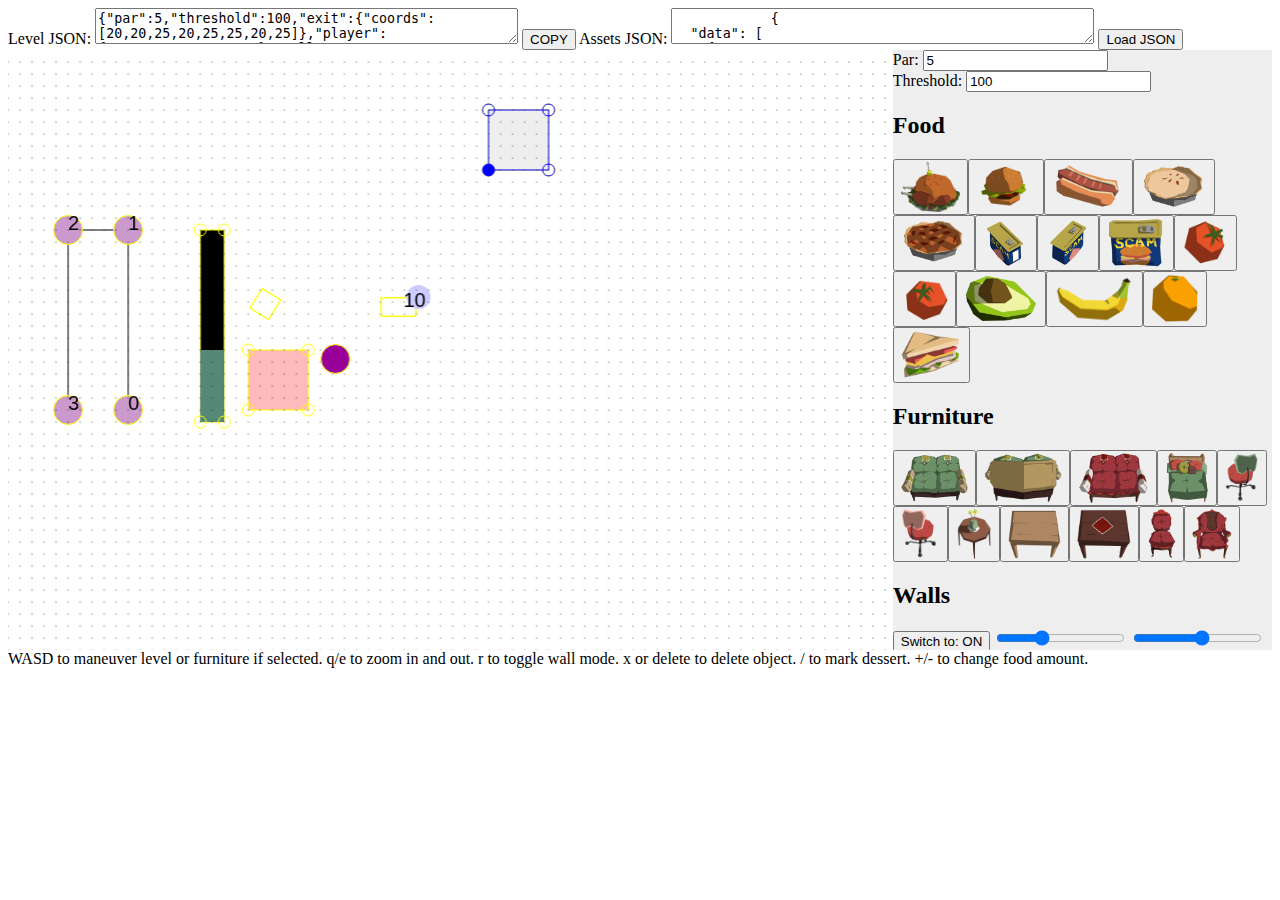
==== index.html @ b63ed9a0 "Floor drawing code (as rectangles) should work now." ====
<html>
    <head>
        <script src="jquery-3.2.0.min.js"></script>
        <style type="text/css">
        canvas{
            width: 70%;
            height: 600px;
            float: left;
            cursor: crosshair;
        }
        #panel{
            display: block;
            float: right;
            width: 30%;
            height: 600px;
            overflow: scroll;
            background: #eee;
        }
        #topbar{
            width: 100%;
        }
        </style>
        <script type="text/javascript">
        window.onbeforeunload = function() {return confirm('Are you sure?')};
        $(document).ready(function() {
            cnv = $('canvas')[0];
            ctx = cnv.getContext('2d');
            DRAW_SCALE = 12; // pixels per world unit
            PLAYER_RADIUS = 1.2;
            AI_RADIUS = 1.2;
            HANDLE_RADIUS = 0.5;
            WALL_HEIGHT = 6;
            camX = 0; // camera position.
            camY = 0; // ie. the world point to draw at bottom-left.
            selected = null;
            // for selected objects which have coordinates, the index of
            // the coordinate pair.
            seli = 0;

            $('canvas').keydown(function(e) {
                if (e.which == 81) { // q
                    DRAW_SCALE -= 1;
                    draw(level);
                }
                else if (e.which == 69) { // e
                    DRAW_SCALE += 1;
                    draw(level);
                }
                else if (e.which == 82) { // r
                    wallMode = !wallMode;
                    if(wallMode) {
                        selected = null;
                        $("#wbutton").val('Switch to: OFF');
                    } else {
                        $("#wbutton").val('Switch to: ON');
                    }
                    draw(level);
                }
                else if (e.which == 46 || e.which == 88) {
                    deleteSelected();
                    draw(level);
                }
                else if (e.which == 191) { if(selected != null && level.food.includes(selected)) {
                    for(var i=0; i < level.food.length; i++) { level.food[i].dessert=false; }
                    selected.dessert=true;
                    alert("Set dessert.");
                } }
                else if (e.which == 189 && level.food.includes(selected)) { selected.amount--; draw(level); }
                else if (e.which == 187 && level.food.includes(selected)) { selected.amount++; draw(level); }
                else if (selected != null) {
                    if (e.which == 68) { moveObject(selected, 0.51, 0); draw(level);}
                    else if (e.which == 65) { moveObject(selected, -0.51, 0); draw(level);}
                    else if (e.which == 87) { moveObject(selected, 0, 0.51); draw(level);}
                    else if (e.which == 83) { moveObject(selected, 0, -0.51); draw(level);}
                }
                else if (e.which == 68) { camX += 2; draw(level); }
                else if (e.which == 65) { camX -= 2; draw(level); }
                else if (e.which == 87) { camY += 2; draw(level); }
                else if (e.which == 83) { camY -= 2; draw(level); }
            });

            $('canvas').bind('mousewheel DOMMouseScroll', function(event){
                if (event.originalEvent.wheelDelta > 0 || event.originalEvent.detail < 0) {
                    DRAW_SCALE += 1;
                    draw(level);
                }
                else {
                    DRAW_SCALE -= 1;
                    draw(level);
                }
            });

            $('canvas').mousedown(function(e) {
                var screenXY = [e.offsetX, e.offsetY];
                var worldXY = screenToWorld(screenXY);
                prevPos = worldXY;
                if (wallMode) {
                    return;
                }
                // want already-selected walls to get precedence when picking corner handles
                if (level.walls.includes(selected) || level.floors.includes(selected)) { if (inWall(selected, worldXY)) {draw(level); return;} }

                for (var i = 0; i < level.food.length; i++) {
                    if (inFood(level.food[i], worldXY)) { selected = level.food[i]; draw(level); return; }
                }
                for (var i = 0; i < level.furniture.length; i++) {
                    if (inFurniture(level.furniture[i], worldXY)) { selected = level.furniture[i]; draw(level); return; }
                }
                for (var d = 0; d < level.decor.length; d++) {
                    if (inDecor(level.decor[d], worldXY)) { selected = level.decor[d]; draw(level); return; }
                }
                for (var i = 0; i < level.walls.length; i++) {
                    if (inWall(level.walls[i], worldXY)) { selected = level.walls[i]; draw(level); return; }
                }
                for (var i = 0; i < level.floors.length; i++) {
                    if (inWall(level.floors[i], worldXY)) { selected = level.floors[i]; draw(level); return; }
                }
                if (inWall(level.exit, worldXY)) { selected = level.exit; draw(level); return; }
                for (var i = 0; i < level.ais.length; i++) {
                    if (inAI(level.ais[i], worldXY)) { selected = level.ais[i]; draw(level); return; }
                }
                if (inPlayer(worldXY)) { selected = level.player; return; }
                selected = null;

                draw(level);
                //ctx.fillStyle = '#000';
                //ctx.beginPath(); ctx.arc(screenXY[0], screenXY[1], 1.0, 0, 2*Math.PI, false);
                //ctx.fill();
            });

            $('canvas').mousemove(function(e) {
                var screenXY = [e.offsetX, e.offsetY];
                var worldXY = screenToWorld(screenXY);
                if (e.which == 1 && wallMode) {
                    // draw a preview rectangle.
                    draw(level);
                    ctx.strokeStyle = '#000';
                    var topleft = worldToScreen([Math.round(prevPos[0]), Math.round(prevPos[1])]);
                    var botright = worldToScreen([Math.round(worldXY[0]), Math.round(worldXY[1])]);
                    ctx.beginPath();
                    ctx.rect(topleft[0], topleft[1], botright[0]-topleft[0], botright[1]-topleft[1]);
                    ctx.stroke();
                }
            });

            $('canvas').mouseup(function(e) {
                mouseUp = true;
                var screenXY = [e.offsetX, e.offsetY];
                var worldXY = screenToWorld(screenXY);
                var xDif = worldXY[0] - prevPos[0];
                var yDif = worldXY[1] - prevPos[1];

                if (wallMode) {
                    level.walls.push(createNewWall(prevPos, worldXY));
                }
                else if (selected == null) {
                     camX -= xDif;
                     camY -= yDif;
                }
                else {
                     moveObject(selected, xDif, yDif);
                }
                draw(level);

                //ctx.fillStyle = '#000';
                //ctx.beginPath(); ctx.arc(screenXY[0], screenXY[1], 1.0, 0, 2*Math.PI, false);
                //ctx.fill();
            });

            $( "#wbutton" ).click(function() {
                wallMode = !wallMode;
                if(wallMode) {
                    selected = null;
                    $(this).val('Switch to: OFF');
                } else {
                    $(this).val('Switch to: ON');
                }
            });

            $('#aibutton').click(function() {
                if (level.ais.includes(selected)) {
                    // add a new coordinate
                    selected.coords.push(camX+5);
                    selected.coords.push(camY+5);
                }
                else {
                    // make a new AI!
                    var newAI = {"tags":["ai"], "coords":[camX+5, camY+5]};
                    level.ais.push(newAI);
                }
                draw(level);
            });

            $('#par').change(function() {
                level.par = Math.round(eval( $('#par').val() ));
                $('#levelJSON').val(JSON.stringify(level));
            });
            $('#threshold').change(function() {
                level.threshold = Math.round(eval( $('#threshold').val() ));
                $('#levelJSON').val(JSON.stringify(level));
            });
            function updateWallColor() {
                wallR = $('#red').val();
                wallG = $('#green').val();
                wallB = $('#blue').val();
                $('#swatch').css('background-color', 'rgb(' + wallR+ ','+wallG+','+wallB+ ')');
                if (level.walls.includes(selected)) { selected.r = wallR; selected.g = wallG; selected.b = wallB; draw(level); }
            }
            $('#red').change(updateWallColor);
            $('#green').change(updateWallColor);
            $('#blue').change(updateWallColor);

            selected = null;
            wallMode = false;
            prevPos = null;
            mouseUp = false;

            loadJSON();
            updateWallColor();
        });

        function loadJSON() {
            assets = JSON.parse($('#assetsJSON').val());
            level = JSON.parse($('#levelJSON').val());

            $('#food').empty();
            $('#furniture').empty();
            $('#decor').empty();
            $('#ais').empty();
            $('#floors').empty();

            for (var a = 0; a < assets.data.length; a++) {
                var asset = assets.data[a];
                var directory = asset.filename.split('/')[0];
                var imgtag = "<img height='50' src='core/assets/" + asset.filename + "' />";
                var btntag = "<button onclick='update(\"" + directory + "\", \"" + asset.tag + "\")' id='btn" + asset.tag + "'>" + imgtag + "</button>";
                if (directory == 'food') {
                    $('#food').append(btntag);
                } else if (directory == 'furniture') {
                    $('#furniture').append(btntag);
                } else if (directory == 'ais') {
                    $('#ais').append(btntag);
                } else if (directory == 'decor') {
                    $('#decor').append(btntag);
                } else if (directory == 'floor') {
                    $('#floors').append(btntag);
                }
            }

            for (var b = 0; b < level.walls.length; b++) {
                var wall = level.walls[b];
                var tempX = (wall.coords[0] + wall.coords[4]) / 2.0;
                var tempY = (wall.coords[1] + wall.coords[5]) / 2.0;
                wall.x = tempX;
                wall.y = tempY;
            }

            // update parameters for things already placed
            for (var f = 0; f < level.food.length; f++) {
                selected = level.food[f];
                update('food', selected.tags[0]);
            }
            for (var f = 0; f < level.furniture.length; f++) {
                selected = level.furniture[f];
                update('furniture', selected.tags[0]);
            }
            for (var d = 0; f < level.decor.length; d++) {
                selected = level.decor[d];
                update('decor', selected.tags[0]);
            }
            for (var a = 0; a < level.ais.length; a++) {
                selected = level.ais[a];
                update('ais', selected.tags[0]);
            }
            for (var f = 0; f < level.floors.length; f++) {
                selected = level.floors[f];
                update('floor', selected.tags[0]);
            }

            draw(level);
        }
        function copyLevelJSON() {
            $('#levelJSON').select();
            if(document.execCommand('copy')) { alert("Copied level JSON to clipboard! Please paste into Notepad and save as levelName.json") };
        }
        
        function worldToScreen(xyPair) {
            // note that the canvas draws from the top-left
            worldX = xyPair[0];
            worldY = xyPair[1];
            screenX = (worldX-camX) * DRAW_SCALE;
            screenY = cnv.height - (worldY-camY) * DRAW_SCALE;
            return [screenX, screenY];
        }
        function screenToWorld(xyPair) {
            screenX = xyPair[0];
            screenY = xyPair[1];
            worldX = camX + screenX / DRAW_SCALE;
            worldY = camY - (screenY - cnv.height) / DRAW_SCALE;
            return [worldX, worldY];
        }
        function inDecor(item, xyPair) { return inFurniture(item, xyPair); }
        function inFurniture(item, xyPair) {
            // in world coordinates
            if (item.radius > 0) {
                return (item.x - xyPair[0])**2 + (item.y - xyPair[1])**2 < item.radius**2;
            }
            else {
                var dx = xyPair[0] - item.x; var dy = xyPair[1] - item.y;
                // switch to local coordinates relative to center of rotated rectangle
                var du = Math.cos(item.theta)*dx + Math.sin(item.theta)*dy;
                var dv = -Math.sin(item.theta)*dx + Math.cos(item.theta)*dy;

                return (du > -0.5*item.width) && (du < 0.5*item.width)
                    && (dv > - 0.5*item.height) && (dv < 0.5*item.height);
            }
        }
        // has the side-effect of setting seli as appropriate
        function inAI(item, xyPair) {
            for (var i = 0; i < item.coords.length; i += 2) {
                if ((xyPair[0]-item.coords[i])**2 + (xyPair[1]-item.coords[i+1])**2 < AI_RADIUS**2) { seli = i/2; return true; }
            }
            return false;
        }
        function inFood(item, xyPair) { return inFurniture(item, xyPair); }
        function inWall(item, xyPair) {
            for (var i = 0; i < item.coords.length; i += 2) {
                if ((xyPair[0]-item.coords[i])**2 + (xyPair[1]-item.coords[i+1])**2 < HANDLE_RADIUS**2) { seli = i/2; return true; }
            }
            if (inPolygon(item.coords, xyPair)) {seli = -1; return true; }
            return false;
        }
        function inPlayer(xyPair) { return (level.player.x - xyPair[0])**2 + (level.player.y - xyPair[1])**2 < 1.2**2; }

        function moveObject(selected, xDif, yDif) {
            if (selected != null) {
                if (level.ais.includes(selected)) {
                    selected.coords[2*seli] += xDif;
                    selected.coords[2*seli+1] += yDif;
                    return;
                }
                if (level.walls.includes(selected) || level.exit == selected || level.floors.includes(selected)) {
                    if (seli < 0) {
                        selected.coords[0] += xDif;
                        selected.coords[2] += xDif;
                        selected.coords[4] += xDif;
                        selected.coords[6] += xDif;
                        selected.coords[1] += yDif;
                        selected.coords[3] += yDif;
                        selected.coords[5] += yDif;
                        selected.coords[7] += yDif;
                    }
                    else { // just move the selected coordinate
                        selected.coords[2*seli] += xDif;
                        selected.coords[2*seli+1] += yDif;
                        selected.x += xDif/4;
                        selected.y += yDif/4;
                        return;
                    }
                }
                selected.x += xDif;
                selected.y += yDif;
            }
        }

        function createNewWall(xyPrev, xy) {
            var x1 = xyPrev[0];
            var y1 = xyPrev[1];
            var x2 = xy[0];
            var y2 = xy[1];
            var x = (x1 + x2) / 2.0;
            var y = (y1 + y2) / 2.0;
            var wall = {"r": wallR, "g":wallG, "b":wallB, "coords": [x1,y1,x1,y2,x2,y2,x2,y1], "tags": ["wall"], "x" : x, "y" : y};
            return wall;
        }

        function drawWall(wall, color) {
            // first draw the black background and outline.
            ctx.fillStyle = '#000';
            ctx.strokeStyle = color;
            ctx.beginPath();
            var first = worldToScreen([wall.coords[0], wall.coords[1]]);
            var second = worldToScreen([wall.coords[2], wall.coords[3]]);
            var third = worldToScreen([wall.coords[4], wall.coords[5]]);
            var fourth = worldToScreen([wall.coords[6], wall.coords[7]]);
            ctx.moveTo(first[0], first[1]);
            ctx.lineTo(second[0], second[1]);
            ctx.lineTo(third[0], third[1]);
            ctx.lineTo(fourth[0], fourth[1]);
            ctx.closePath();
            ctx.fill();
            ctx.stroke();
            // now draw the colorful part
            ctx.fillStyle = 'rgb(' +wall.r+ ',' +wall.g+ ',' +wall.b+ ')';
            ctx.beginPath();
            var a1=0; var b1=1; var a2=2; var b2=3;
            // pair them correctly. a,b should be vertically apart
            if (wall.coords[2*a1] != wall.coords[2*b1]) { var temp=b2; b2=b1; b1=temp; }
            // make b's BELOW the a's, not above.
            if (wall.coords[2*b1+1] > wall.coords[2*a1+1]) {var temp=b1; b1=a1; a1=temp;}
            if (wall.coords[2*b2+1] > wall.coords[2*a2+1]) {var temp=b2; b2=a2; a2=temp;}
            first = worldToScreen([wall.coords[2*b1], wall.coords[2*b1+1]]); ctx.moveTo(first[0], first[1]);
            second = worldToScreen([wall.coords[2*b1], wall.coords[2*b1+1] + WALL_HEIGHT]); ctx.lineTo(second[0], second[1]);
            third = worldToScreen([wall.coords[2*b2], wall.coords[2*b2+1] + WALL_HEIGHT]); ctx.lineTo(third[0], third[1]);
            fourth = worldToScreen([wall.coords[2*b2], wall.coords[2*b2+1]]); ctx.lineTo(fourth[0], fourth[1]);
            ctx.fill();

            // now draw corner handles
            ctx.fillStyle = color;
            for (var i = 0; i < wall.coords.length; i+=2) {
                ctx.beginPath();
                var worldXY = worldToScreen([ wall.coords[i], wall.coords[i+1] ]);
                ctx.arc(worldXY[0], worldXY[1], HANDLE_RADIUS*DRAW_SCALE, 0, 2*Math.PI, false);
                ctx.stroke();
                if (wall==selected && 2*seli == i) { ctx.fill(); }
            }
        }
        function drawFood(item, color) {
            drawFurniture(item, color);
            ctx.fillStyle = '#ccf';
            ctx.font = '20px Arial';
            var screenXY = worldToScreen([ item.x, item.y ]);
            ctx.beginPath();
            ctx.arc(screenXY[0] + 20, screenXY[1] - 10, 12, 0, 2*Math.PI, false);
            ctx.fill();
            ctx.fillStyle = '#000';
            ctx.fillText(item.amount, screenXY[0] + 5, screenXY[1]);
        }
        function drawDecor(item, color) { drawFurniture(item, color); }
        function getAsset(tag) {
            for (var i = 0; i < assets.data.length; i++) {
                if (assets.data[i].tag==tag) return assets.data[i];
            }
            return null;
        }
        function drawFurniture(item, color) {
            var tag = item.tags[0];
            var xy = worldToScreen([item.x, item.y]); // position of the item center
            var img = $('#btn'+tag).children('img')[0];
            var asset = getAsset(tag);
            var pxWidth = img.naturalWidth*asset.scale_x*DRAW_SCALE/32.0;
            var pxHeight = img.naturalHeight*asset.scale_y*DRAW_SCALE/32.0;

            ctx.drawImage(img, xy[0] - pxWidth*asset.origin_x/img.naturalWidth, xy[1] - pxHeight*(1.0-asset.origin_y/img.naturalHeight), pxWidth, pxHeight);

            ctx.strokeStyle = color;
            ctx.beginPath();
            if (item.radius > 0) {
                ctx.arc(xy[0], xy[1], item.radius*DRAW_SCALE, 0, 2*Math.PI, false);
            }
            else {
                // rect function is top-left-x, top-left-y, width, height.
                var xytl = worldToScreen([item.x - item.width/2, item.y + item.height/2]);
                ctx.save();
                ctx.translate(xy[0], xy[1]);
                ctx.rotate(-item.theta);
                ctx.rect(-0.5*item.width*DRAW_SCALE, -0.5*item.height*DRAW_SCALE, item.width*DRAW_SCALE, item.height*DRAW_SCALE);
                ctx.stroke();
                ctx.restore();
                //ctx.rotate(item.theta*Math.PI/180.0);
                //ctx.translate(-DRAW_SCALE*xytl[0],-DRAW_SCALE*xytl[1]);
            }
            ctx.stroke();
        }
        function drawPlayer(color) {
            // radius 1.2
            ctx.beginPath();
            ctx.strokeStyle = color;
            ctx.fillStyle = '#909';
            screenXY = worldToScreen([ level.player.x, level.player.y ]);
            ctx.arc(screenXY[0], screenXY[1], PLAYER_RADIUS*DRAW_SCALE, 0, 2*Math.PI, false);
            ctx.fill();
            ctx.stroke();
        }
        function drawRect(item, fill, stroke) {
            var coords = item.coords;
            ctx.beginPath();
            ctx.fillStyle = fill;
            ctx.strokeStyle = stroke;
            for (var i = 0; i < 4; i++) {
                var screenXY = worldToScreen([coords[2*i], coords[2*i+1]]);
                if (i==0) { ctx.moveTo(screenXY[0], screenXY[1]); }
                else { ctx.lineTo(screenXY[0], screenXY[1]); }
            }
            ctx.closePath();
            ctx.fill();
            ctx.stroke();
            ctx.fillStyle = stroke;
            // now do corner pins
            for (var i = 0; i < 4; i++) {
                var screenXY = worldToScreen([coords[2*i], coords[2*i+1]]);
                ctx.beginPath();
                ctx.arc(screenXY[0], screenXY[1], HANDLE_RADIUS*DRAW_SCALE, 0, 2*Math.PI, false);
                ctx.stroke();
                if (seli == i && item == selected) { ctx.fill(); }
            }
        }
        function drawFloor(item, color) { drawRect(item, '#eee', color); }
        function drawExit(item, color) { drawRect(item, '#fbb', color); }
        function drawAI(item, color) {
            // draw line connecting the disks
            ctx.beginPath();
            ctx.strokeStyle = '#000';
            for (var i=0; i < item.coords.length; i+=2) {
                var screenXY = worldToScreen([ item.coords[i], item.coords[i+1] ]);
                if (i==0) { ctx.moveTo(screenXY[0], screenXY[1]); }
                else { ctx.lineTo(screenXY[0], screenXY[1]); }
            }
            ctx.stroke();
            // draw disks
            for (var i=0; i < item.coords.length; i+=2) {
                ctx.beginPath();
                ctx.strokeStyle = color;
                ctx.fillStyle = '#c9c';
                if (selected==item && i==seli*2) { ctx.fillStyle = color; }
                var screenXY = worldToScreen([ item.coords[i], item.coords[i+1] ]);
                ctx.arc(screenXY[0], screenXY[1], AI_RADIUS*DRAW_SCALE, 0, 2*Math.PI, false);
                ctx.fill();
                ctx.stroke();
                ctx.fillStyle = '#000';
                ctx.fillText(i/2, screenXY[0], screenXY[1]);
            }
        }
        function drawGrid() {
            var minX = Math.round(camX);
            var minY = Math.round(camY);
            ctx.fillStyle = '#030';
            // vertical lines
            for (var x = minX; x < minX + cnv.width/DRAW_SCALE; x += 1.0) {
                for (var y = minY; y < minY + cnv.height/DRAW_SCALE; y += 1.0) {
                    ctx.beginPath();
                    var screenXY = worldToScreen([x, y]);
                    ctx.arc(screenXY[0], screenXY[1], 0.5, 0, 2.0*Math.PI, false);
                    ctx.fill();
                }
            }
        }
        function snapWalls() {
            for (var w = 0; w < level.walls.length; w++) { snapRect(level.walls[w]); }
            for (var f = 0; f < level.floors.length; f++) { snapRect(level.floors[f]); }
            snapRect(level.exit);
        }
        function snapRect(item) {
            for (var i=0; i < 8; i++) {
                item.coords[i] = Math.round(item.coords[i]);
            }
        }
        function snapAI() {
            for (var a = 0; a < level.ais.length; a++) {
                var ai = level.ais[a];
                for (var i=0; i < ai.coords.length; i++) {
                    ai.coords[i] = Math.round(ai.coords[i]);
                }
            }
        }
        function draw(levelObject) {
            // update the levelJSON text area!
            snapWalls();
            snapAI();
            $('#levelJSON').val(JSON.stringify(level));

            cnv.width = $('canvas').width();
            cnv.height = $('canvas').height();
            ctx.fillStyle = '#fff';
            ctx.clearRect(0,0,cnv.width,cnv.height);
            for (var i = 0; i < level.floors.length; i++) {
                drawFloor(level.floors[i], "#ff0");
                if (level.floors[i] == selected) { drawFloor(level.floors[i], '#00f'); }
            }
            drawExit(level.exit, "#ff0");
            walls = levelObject.walls;
            walls.sort(function(w1,w2) {return w2.y - w1.y;});
            for(var w = 0; w < walls.length; w++) {
                drawWall(walls[w], '#ff0');
                if (level.walls[w] == selected) {drawWall(level.walls[w], '#00f');}
            }
            for (var d = 0; d < level.decor.length; d++) {
                drawDecor(level.decor[d], '#ff0');
            }
            food = levelObject.food;
            for (var f = 0; f < food.length; f++) {
                if (food[f].dessert) drawFood(food[f], '#f00');
                else drawFood(food[f], '#ff0');
            }
            furniture = levelObject.furniture;
            for (var f = 0; f < furniture.length; f++) {
                drawFurniture(furniture[f], '#ff0');
            }
            ais = levelObject.ais;
            for (var a = 0; a < ais.length; a++) {
                drawAI(ais[a], '#ff0');
            }
            drawPlayer('#ff0');
            if (selected != null) {
                if (selected == level.player) { drawPlayer('#00f'); }
                else if (level.food.includes(selected)) { drawFood(selected, '#00f'); }
                else if (level.furniture.includes(selected)) { drawFurniture(selected, '#00f'); }
                else if (level.exit == selected) {drawExit(selected, '#00f');}
                else if (level.decor.includes(selected)) { drawDecor(selected, '#00f'); }
                else if (level.ais.includes(selected)) { drawAI(selected, '#00f'); }
            }
            drawGrid();
        }
        function deleteSelected() {
            if (selected == null) return;
            for (var i = 0; i < level.furniture.length; i++) {
                if (level.furniture[i] == selected) { selected = null; level.furniture.splice(i,1); }
            }
            for (var i = 0; i < level.food.length; i++) {
                if (level.food[i] == selected) { selected = null; level.food.splice(i,1); }
            }
            for (var i = 0; i < level.walls.length; i++) {
                if (level.walls[i] == selected) { selected = null; level.walls.splice(i,1); }
            }
            for (var i = 0; i < level.decor.length; i++) {
                if (level.decor[i] == selected) { selected = null; level.decor.splice(i,1); }
            }
            for (var i = 0; i < level.floors.length; i++) {
                if (level.floors[i] == selected) { selected = null; level.floors.splice(i,1); }
            }
            for (var i = 0; i < level.ais.length; i++) {
                if (level.ais[i] == selected) {
                    if (selected.coords.length == 2) {
                        // delete this entire ai
                        selected = null;
                        level.ais.splice(i,1);
                    }
                    else {
                        // just remove the selected node
                        selected.coords.splice(seli*2, 2);
                    }
                }
            }
        }
        function update(type, newtag) {
            var asset = getAsset(newtag);
            if (type == 'decor' && asset.shape == 'none') {
                asset.shape = 'rectangle';
                asset.radius = 0;
                asset.angle = 0;
                var img = $('#btn'+newtag).children('img')[0]
                asset.width = img.naturalWidth*asset.scale_x/32.0;
                asset.height = img.naturalHeight*asset.scale_y/32.0;
            }

            if ((selected != null) &&
                ((type=='furniture' && level.furniture.includes(selected)) ||
                (type == 'food' && level.food.includes(selected)) ||
                (type == 'decor' && level.decor.includes(selected)) ||
                (type == 'floor' && level.floors.includes(selected)) ||
                (type == 'ais' && level.ais.includes(selected)) ||
                (type == 'wall' && level.walls.includes(selected)))) {
                selected.tags[0] = newtag;
                if (asset.shape == 'circle') { selected.radius = eval(asset.radius); selected.width = 0; selected.height = 0; }
                if (asset.shape == 'rectangle') { selected.radius = 0; selected.width = eval(asset.width); selected.height = eval(asset.height); selected.theta = eval(asset.angle);}
                if (type == 'furniture') { selected.moveable = asset.moveable; }
            }
            else {
                // add a new one!
                var newObj = { "tags": [newtag], "x": 25, "y": 25, "theta": 0, "width": 0, "height": 0, "radius": 0 };
                if (asset.shape == 'circle') {newObj.radius = eval(asset.radius);}
                else if (asset.shape == 'rectangle') { newObj.width = eval(asset.width); newObj.height = eval(asset.height); }
                
                if (type == 'furniture') {
                    newObj.moveable = asset.moveable;
                    level.furniture.push(newObj);
                    selected = level.furniture[level.furniture.length-1];
                }
                else if (type == 'decor') {
                    level.decor.push(newObj);
                    selected = level.decor[level.decor.length-1];
                }
                else if (type == 'floor') {
                    newObj = {"tags": [newtag], "coords": [30,30,35,30,35,35,30,35]};
                    level.floors.push( newObj );
                    selected = level.floors[level.floors.length-1];
                    seli = 0;
                }
                else if (type == 'food') {
                    newObj.dessert = false;
                    newObj.amount = 10;
                    level.food.push(newObj);
                    selected = level.food[level.food.length-1];
                }
            }
            draw(level);
        }
        function inPolygon(coords, xyPair) {
            var windingangle = 0;
            windingangle += subtended(xyPair[0], xyPair[1], coords[0], coords[1], coords[2], coords[3]);
            windingangle += subtended(xyPair[0], xyPair[1], coords[2], coords[3], coords[4], coords[5]);
            windingangle += subtended(xyPair[0], xyPair[1], coords[4], coords[5], coords[6], coords[7]);
            windingangle += subtended(xyPair[0], xyPair[1], coords[6], coords[7], coords[0], coords[1]);
            if (Math.abs(windingangle) > 0.1) {return true;} else {return false;}
        }
        function subtended(x, y, ax, ay, cx, cy) {
            ax -= x; ay -= y; cx -= x; cy -= y;
            var bx = cx-ax; var by = cy-ay;
            var alen = Math.sqrt(ax**2+ay**2);
            var bdota = ax*bx+ay*by;
            var Dx = alen + bdota / alen;
            var Dyx = bx - bdota*ax/(alen*alen);
            var Dyy = by - bdota*ay/(alen*alen);
            var Dy = Math.sqrt(Dyx**2 + Dyy**2);
            var th =  Math.atan2(Dy, Dx);
            var sign = Math.sign(ax*by - ay*bx);
            return th*sign;
        }
        </script>
    </head>
    <body>
        <div id="topbar">
            Level JSON: <textarea rows="2" cols="50" id="levelJSON">
{"par": 5, "threshold": 100, "exit":{"coords":[20,20,25,20,25,25,20,25]}, "player":{"x":27.25,"y":24.25},"walls":[{"r":85,"g":136,"b":119,"coords":[16,35,16,19,18,19,18,35],"tags":["wall"],"x":17.166666666666664,"y":27.166666666666664}],"furniture":[{"tags":["chair1"],"x":21.416666666666668,"y":28.833333333333332,"theta":0,"width":0,"height":0,"radius":1.56}],"food":[{"tags":["turkey"],"x":32.5,"y":28.583333333333332,"theta":0,"width":0,"height":0,"radius":1.5,"dessert":false,"amount":10}],"ais":[{"tags":["ai"], "coords":[10,20,10,35,5,35,5,20]}],"floors":[{"tags":["floor"], "coords":[40,40,45,40,45,45,40,45]}], "decor":[], "doors":[]}
</textarea>
<input type="button" value="COPY" onclick="copyLevelJSON()"></input>
            Assets JSON: <textarea rows="2" cols="50" id="assetsJSON">
            {
  "data": [
    {
      "type": "image",
      "tag": "detective",
      "filename": "player/man.png",
      "origin_x": "64",
      "origin_y": "64",
      "scale_x": "0.5",
      "scale_y": "0.5",
      "shape": "none"
    },
    {
      "type": "image",
      "tag": "hand",
      "filename": "player/hand.png",
      "origin_x": "26",
      "origin_y": "29",
      "scale_x": "0.5",
      "scale_y": "0.5",
      "shape": "none"
    },
    {
      "type": "image",
      "tag": "foot",
      "filename": "player/foot.png",
      "origin_x": "17",
      "origin_y": "38",
      "scale_x": "0.5",
      "scale_y": "0.5",
      "shape": "none"
    },
    {
      "type": "image",
      "tag": "hat",
      "filename": "player/hat.png",
      "origin_x": "54",
      "origin_y": "50",
      "scale_x": "0.5",
      "scale_y": "0.5",
      "shape": "none"
    },
    {
      "type": "image",
      "tag": "buckle",
      "filename": "player/buckle.png",
      "origin_x": "21",
      "origin_y": "20",
      "scale_x": "0.5",
      "scale_y": "0.5",
      "shape": "none"
    },
    {
      "type": "image",
      "tag": "loop",
      "filename": "player/loop.png",
      "origin_x": "6",
      "origin_y": "13",
      "scale_x": "0.5",
      "scale_y": "0.5",
      "shape": "none"
    },
    {
      "type": "image",
      "tag": "tie",
      "filename": "player/tie.png",
      "origin_x": "21",
      "origin_y": "53",
      "scale_x": "0.5",
      "scale_y": "0.5",
      "shape": "none"
    },
    {
      "type": "image",
      "tag": "mask",
      "filename": "player/mask.png",
      "origin_x": "140",
      "origin_y": "140",
      "scale_x": "0.5",
      "scale_y": "0.5",
      "shape": "none"
    },
    {
      "type": "image",
      "tag": "coat",
      "filename": "player/coat.png",
      "origin_x": "140",
      "origin_y": "140",
      "scale_x": "0.5",
      "scale_y": "0.5",
      "shape": "none"
    },
    {
      "type": "image",
      "tag": "backpocket",
      "filename": "player/backpocket.png",
      "origin_x": "23",
      "origin_y": "24",
      "scale_x": "0.5",
      "scale_y": "0.5",
      "shape": "none"
    },
    {
      "type": "image",
      "tag": "ai",
      "filename": "ai/homeowner.png",
      "origin_x": "64",
      "origin_y": "64",
      "scale_x": "0.5",
      "scale_y": "0.5",
      "shape": "circle",
      "radius": "1.2"
    },
    {
      "type": "image",
      "tag": "turkey",
      "filename": "food/turkey.png",
      "origin_x": "72",
      "origin_y": "25",
      "scale_x": "1",
      "scale_y": "1",
      "shape": "rectangle",
      "width": "2.89",
      "height": "1.54",
      "angle": "0"
    },
    {
      "type": "image",
      "tag": "couch",
      "filename": "furniture/Apartment Couch Front.png",
      "origin_x": "466",
      "origin_y": "204",
      "scale_x": "0.30",
      "scale_y": "0.3",
      "shape": "rectangle",
      "width": "5.54",
      "height": "3",
      "angle": "0"
    },
    {
      "type": "image",
      "tag": "couch2",
      "filename": "furniture/Apartment Couch Back.png",
      "origin_x": "450",
      "origin_y": "200",
      "scale_x": "0.3",
      "scale_y": "0.3",
      "shape": "rectangle",
      "width": "5.7",
      "height": "3.16",
      "angle": "0"
    },
    {
      "type": "image",
      "tag": "couch3",
      "filename": "furniture/Mansion Couch.png",
      "origin_x": "456",
      "origin_y": "185",
      "scale_x": "0.3",
      "scale_y": "0.3",
      "shape": "rectangle",
      "width": "5.4",
      "height": "3.16",
      "angle": "0"
    },
    {
      "type": "filmstrip",
      "tag": "player_down",
      "filename": "player/man_down.png",
      "origin_x": "128",
      "origin_y": "144",
      "scale_x": "0.35",
      "scale_y": "0.35",
      "frames": "16",
      "speed": "3",
      "shape": "none"
    },
    {
      "type": "filmstrip",
      "tag": "player_left",
      "filename": "player/man_left.png",
      "origin_x": "128",
      "origin_y": "144",
      "scale_x": "0.35",
      "scale_y": "0.35",
      "frames": "16",
      "speed": "3",
      "shape": "none"
    },
    {
      "type": "filmstrip",
      "tag": "player_right",
      "filename": "player/man_right.png",
      "origin_x": "128",
      "origin_y": "144",
      "scale_x": "0.35",
      "scale_y": "0.35",
      "frames": "16",
      "speed": "3",
      "shape": "none"
    },
    {
      "type": "filmstrip",
      "tag": "player_up",
      "filename": "player/man_up.png",
      "origin_x": "128",
      "origin_y": "144",
      "scale_x": "0.35",
      "scale_y": "0.35",
      "frames": "16",
      "speed": "3",
      "shape": "none"
    },
    {
      "type": "filmstrip",
      "tag": "player_up_idle",
      "filename": "player/idle_up.png",
      "origin_x": "128",
      "origin_y": "144",
      "scale_x": "0.35",
      "scale_y": "0.35",
      "frames": "8",
      "speed": "6",
      "shape": "none"
    },
    {
      "type": "filmstrip",
      "tag": "player_down_idle",
      "filename": "player/idle_down.png",
      "origin_x": "128",
      "origin_y": "144",
      "scale_x": "0.35",
      "scale_y": "0.35",
      "frames": "8",
      "speed": "6",
      "shape": "none"
    },
    {
      "type": "filmstrip",
      "tag": "player_left_idle",
      "filename": "player/idle_left.png",
      "origin_x": "128",
      "origin_y": "144",
      "scale_x": "0.35",
      "scale_y": "0.35",
      "frames": "8",
      "speed": "6",
      "shape": "none"
    },
    {
      "type": "filmstrip",
      "tag": "player_right_idle",
      "filename": "player/idle_right.png",
      "origin_x": "128",
      "origin_y": "144",
      "scale_x": "0.35",
      "scale_y": "0.35",
      "frames": "8",
      "speed": "6",
      "shape": "none"
    },
    {
      "type": "image",
      "tag": "ball",
      "filename": "gui/circle2.png",
      "origin_x": "64",
      "origin_y": "64",
      "scale_x": "0.6",
      "scale_y": "0.6",
      "shape": "none"
    },
    {
      "type": "image",
      "tag": "burger",
      "filename": "food/burger.png",
      "origin_x": "138",
      "origin_y": "91",
      "scale_x": "0.25",
      "scale_y": "0.25",
      "shape": "rectangle",
      "width": "1.65",
      "height": "0.95",
      "angle": "0"
    },
    {
      "type": "image",
      "tag": "hotdog",
      "filename": "food/hotdog.png",
      "origin_x": "177",
      "origin_y": "107",
      "scale_x": "0.25",
      "scale_y": "0.25",
      "shape": "rectangle",
      "width": "2.35",
      "height": "0.95",
      "angle": "163"
    },
    {
      "type": "image",
      "tag": "pie1",
      "filename": "food/pie1.png",
      "origin_x": "210",
      "origin_y": "119",
      "scale_x": "0.25",
      "scale_y": "0.25",
      "shape": "rectangle",
      "width": "2.62",
      "height": "1.27",
      "angle": "0"
    },
    {
      "type": "image",
      "tag": "pie2",
      "filename": "food/pie2.png",
      "origin_x": "210",
      "origin_y": "130",
      "scale_x": "0.25",
      "scale_y": "0.25",
      "shape": "rectangle",
      "width": "2.62",
      "height": "1.27",
      "angle": "0"
    },
    {
      "type": "image",
      "tag": "scam1",
      "filename": "food/scam1.png",
      "origin_x": "167",
      "origin_y": "146",
      "scale_x": "0.25",
      "scale_y": "0.25",
      "shape": "rectangle",
      "width": "2.08",
      "height": "1.27",
      "angle": "131"
    },
    {
      "type": "image",
      "tag": "scam2",
      "filename": "food/scam2.png",
      "origin_x": "181",
      "origin_y": "162",
      "scale_x": "0.25",
      "scale_y": "0.25",
      "shape": "rectangle",
      "width": "2.08",
      "height": "1.27",
      "angle": "45"
    },
    {
      "type": "image",
      "tag": "scamDessert",
      "filename": "food/scamDessert.png",
      "origin_x": "381",
      "origin_y": "150",
      "scale_x": "0.25",
      "scale_y": "0.25",
      "shape": "rectangle",
      "width": "4.78",
      "height": "1.92",
      "angle": "0"
    },
    {
      "type": "image",
      "tag": "tomato1",
      "filename": "food/tomato1.png",
      "origin_x": "108",
      "origin_y": "118",
      "scale_x": "0.25",
      "scale_y": "0.25",
      "shape": "circle",
      "radius": "0.69"
    },
    {
      "type": "image",
      "tag": "tomato2",
      "filename": "food/tomato2.png",
      "origin_x": "116",
      "origin_y": "118",
      "scale_x": "0.25",
      "scale_y": "0.25",
      "shape": "circle",
      "radius": "0.69"
    },
    {
      "type": "image",
      "tag": "bed",
      "filename": "furniture/Apartment Bed.png",
      "origin_x": "632",
      "origin_y": "520",
      "scale_x": "0.16",
      "scale_y": "0.16",
      "shape": "rectangle",
      "width": "4.57",
      "height": "4.84",
      "angle": "0"
    },
    {
      "type": "image",
      "tag": "chair1",
      "filename": "furniture/Apartment Chair Left.png",
      "origin_x": "298",
      "origin_y": "298",
      "scale_x": "0.16",
      "scale_y": "0.16",
      "shape": "rectangle",
      "width": "1.92",
      "height": "1.81",
      "angle": "45"
    },
    {
      "type": "image",
      "tag": "chair2",
      "filename": "furniture/Apartment Chair Right.png",
      "origin_x": "352",
      "origin_y": "290",
      "scale_x": "0.16",
      "scale_y": "0.16",
      "shape": "rectangle",
      "width": "1.8",
      "height": "1.8",
      "angle": "135"
    },
    {
      "type": "image",
      "tag": "table",
      "filename": "furniture/Apartment Table Small.png",
      "origin_x": "325",
      "origin_y": "298",
      "scale_x": "0.19",
      "scale_y": "0.18",
      "shape": "circle",
      "radius": "1.5"
    },
    {
      "type": "image",
      "tag": "table2",
      "filename": "furniture/Apartment Table Large.png",
      "origin_x": "596",
      "origin_y": "414",
      "scale_x": "0.19",
      "scale_y": "0.18",
      "shape": "rectangle",
      "width": "5.16",
      "height": "3.92",
      "angle": "0"
    },
    {
      "type": "image",
      "tag": "table3",
      "filename": "furniture/Mansion Table Large.png",
      "origin_x": "578",
      "origin_y": "414",
      "scale_x": "0.19",
      "scale_y": "0.18",
      "shape": "rectangle",
      "width": "5.16",
      "height": "3.92",
      "angle": "0"
    },
    {
      "type": "image",
      "tag": "chair3",
      "filename": "furniture/Mansion Chair Front.png",
      "origin_x": "356",
      "origin_y": "224",
      "scale_x": "0.16",
      "scale_y": "0.16",
      "shape": "rectangle",
      "width": "2.14",
      "height": "1.65",
      "angle": "0"
    },
    {
      "type": "image",
      "tag": "chair4",
      "filename": "furniture/Fancy Chair Large.png",
      "origin_x": "492",
      "origin_y": "270",
      "scale_x": "0.14",
      "scale_y": "0.14",
      "shape": "rectangle",
      "width": "2.73",
      "height": "2.03",
      "angle": "0"
    },
    {
      "type": "image",
      "tag": "floor",
      "filename": "floor/linoleum.png",
      "origin_x": "198",
      "origin_y": "198",
      "scale_x": "0.25",
      "scale_y": "0.25",
      "shape": "none"
    },
    {
      "type": "image",
      "tag": "foodbar",
      "filename": "gui/foodbar.png",
      "origin_x": "0",
      "origin_y": "0",
      "scale_x": "1",
      "scale_y": "1",
      "shape": "none"
    },
    {
      "type": "sound",
      "tag": "nom",
      "filename": "sound/nom.wav"
    },
    {
      "type": "sound",
      "tag": "titlemusic",
      "filename": "sound/title.wav"
    },
    {
      "type": "sound",
      "tag": "levelmusic",
      "filename": "sound/level.wav"
    },
    {
      "type": "sound",
      "tag": "pop",
      "filename": "sound/pop.wav"
    },
    {
      "type": "image",
      "tag": "glow",
      "filename": "gui/glow.png",
      "scale_x": "0.35",
      "scale_y": "0.35",
      "origin_x": "240",
      "origin_y": "240",
      "shape": "none"
    },
    {
      "type": "filmstrip",
      "tag": "foodtick",
      "filename": "gui/foodtick.png",
      "scale_x": "0.5",
      "scale_y": "0.5",
      "origin_x": "120",
      "origin_y": "120",
      "shape": "none",
      "frames": "10",
      "speed": "0"
    },
    {
      "type": "image",
      "tag": "modernFoodbar",
      "filename": "gui/modernfoodbar.png",
      "scale_x": "1",
      "scale_y": "1",
      "origin_x": "0",
      "origin_y": "0",
      "shape": "none"
    },
    {
      "type": "image",
      "tag": "solidBall",
      "filename": "gui/circle3.png",
      "scale_x": "0.6",
      "scale_y": "0.6",
      "origin_x": "32",
      "origin_y": "32",
      "shape": "none"
    },
    {
      "type": "image",
      "tag": "crumb",
      "filename": "gui/crumb.png",
      "scale_x": "0.15",
      "scale_y": "0.15",
      "origin_x": "32",
      "origin_y": "32",
      "shape": "none"
    },
    {
      "type": "image",
      "tag": "avocado",
      "filename": "food/avocado.png",
      "scale_x": "0.25",
      "scale_y": "0.25",
      "origin_x": "110",
      "origin_y": "79",
      "shape": "circle",
      "radius": "0.69"
    },
    {
      "type": "image",
      "tag": "banana",
      "filename": "food/banana.png",
      "scale_x": "0.2",
      "scale_y": "0.2",
      "origin_x": "178",
      "origin_y": "106",
      "shape": "rectangle",
      "width": "1.99",
      "height": "1.17",
      "angle": "0"
    },
    {
      "type": "image",
      "tag": "orange",
      "filename": "food/orange.png",
      "scale_x": "0.25",
      "scale_y": "0.25",
      "origin_x": "98",
      "origin_y": "106",
      "shape": "circle",
      "radius": "0.77"
    },
    {
      "type": "image",
      "tag": "sandwich",
      "filename": "food/sandwich.png",
      "scale_x": "0.2",
      "scale_y": "0.2",
      "origin_x": "163",
      "origin_y": "148",
      "shape": "rectangle",
      "width": "1.99",
      "height": "1.17",
      "angle": "19"
    },
    {
      "type": "image",
      "tag": "clock",
      "filename": "decor/clock.png",
      "scale_x": "0.3",
      "scale_y": "0.3",
      "origin_x": "117",
      "origin_y": "102",
      "shape": "none"
    },
    {
      "type": "image",
      "tag": "inlaidShelves",
      "filename": "decor/InlayedShelves.png",
      "scale_x": "0.3",
      "scale_y": "0.25",
      "origin_x": "182",
      "origin_y": "110",
      "shape": "none"
    },
    {
      "type": "image",
      "tag": "kitchenSink",
      "filename": "decor/KitchenSink.png",
      "scale_x": "0.2",
      "scale_y": "0.2",
      "origin_x": "281",
      "origin_y": "205",
      "shape": "none"
    },
    {
      "type": "image",
      "tag": "window1",
      "filename": "decor/Window1.png",
      "scale_x": "0.25",
      "scale_y": "0.25",
      "origin_x": "190",
      "origin_y": "270",
      "shape": "none"
    },
    {
      "type": "image",
      "tag": "window2",
      "filename": "decor/Window2.png",
      "scale_x": "0.25",
      "scale_y": "0.25",
      "origin_x": "197",
      "origin_y": "258",
      "shape": "none"
    },
    {
      "type": "image",
      "tag": "deer",
      "filename": "decor/mounted deer.png",
      "scale_x": "0.25",
      "scale_y": "0.25",
      "origin_x": "294",
      "origin_y": "193",
      "shape": "none"
    },
    {
      "type": "image",
      "tag": "woodenDrawers",
      "filename": "decor/WoodenDrawers.png",
      "scale_x": "0.2",
      "scale_y": "0.2",
      "origin_x": "281",
      "origin_y": "216",
      "shape": "none"
    },
    {
      "type": "image",
      "tag": "maxCircle",
      "filename": "gui/max_circle.png",
      "scale_x": "1",
      "scale_y": "1",
      "origin_x": "245",
      "origin_y": "245",
      "shape": "none"
    },
    {
      "type": "image",
      "tag": "aimTriangle",
      "filename": "gui/aimTriangle.png",
      "scale_x": "0.25",
      "scale_y": "0.25",
      "origin_x": "240",
      "origin_y": "0",
      "shape": "none"
    },
    {
      "type": "image",
      "tag": "aimBar",
      "filename": "gui/aimBar.png",
      "scale_x": "0.4",
      "scale_y": "0.5",
      "origin_x": "60",
      "origin_y": "0",
      "shape": "none"
    },
    {
      "type": "filmstrip",
      "tag": "player_right_grab",
      "filename": "player/grab_right.png",
      "scale_x": "0.35",
      "scale_y": "0.35",
      "origin_x": "128",
      "origin_y": "144",
      "shape": "none",
      "frames": "16",
      "speed": "3"
    },
    {
      "type": "filmstrip",
      "tag": "player_left_grab",
      "filename": "player/grab_left.png",
      "origin_x": "128",
      "origin_y": "144",
      "scale_x": "0.35",
      "scale_y": "0.35",
      "frames": "16",
      "speed": "3",
      "shape": "none"
    },
    {
      "type": "filmstrip",
      "tag": "player_up_grab",
      "filename": "player/grab_up.png",
      "origin_x": "128",
      "origin_y": "144",
      "scale_x": "0.35",
      "scale_y": "0.35",
      "frames": "16",
      "speed": "3",
      "shape": "none"
    },
    {
      "type": "filmstrip",
      "tag": "player_down_grab",
      "filename": "player/grab_down.png",
      "origin_x": "128",
      "origin_y": "144",
      "scale_x": "0.35",
      "scale_y": "0.35",
      "frames": "16",
      "speed": "3",
      "shape": "none"
    }
  ]
}
            </textarea>
            <input type="button" onclick="loadJSON()" value="Load JSON"></input>
        </div>
        <div id="canvasWrapper">
            <canvas tabindex="1"></canvas>
        </div>
        <div id="panel">
            <label for="par">Par: </label><input type="number" id="par" value="5"></input><br />
            <label for="threshold">Threshold: </label><input type="number" id="threshold" value="100"></input>
            <h2>Food</h2>
            <div id="food"></div>
            <h2>Furniture</h2>
            <div id="furniture"></div>
            <h2>Walls</h2>
            <div id="walls">
                <input id="wbutton" type="button" value='Switch to: ON' />
                <input id="red" name="red" type="range" value="85" min="0" max="255" step="17">
                <input id="green" name="green" type="range" value="136" min="0" max="255" step="17">
                <input id="blue" name="blue" type="range" value="119" min="0" max="255" step="17">
                <div id="swatch">wall</div>
            </div>
            <h2>AI</h2>
                <input id="aibutton" type="button" value="Add coordinate" />
            <div id="ais">
            </div>
            <h2>Decor</h2>
            <div id="decor">
            Coming soon.
            </div>
            <h2>Floors</h2>
            <div id="floors"></div>
        </div>
        <p>WASD to maneuver level or furniture if selected. q/e to zoom in and out. r to toggle wall mode. x or delete to delete object. / to mark dessert. +/- to change food amount.</p>
    </body>
</html>
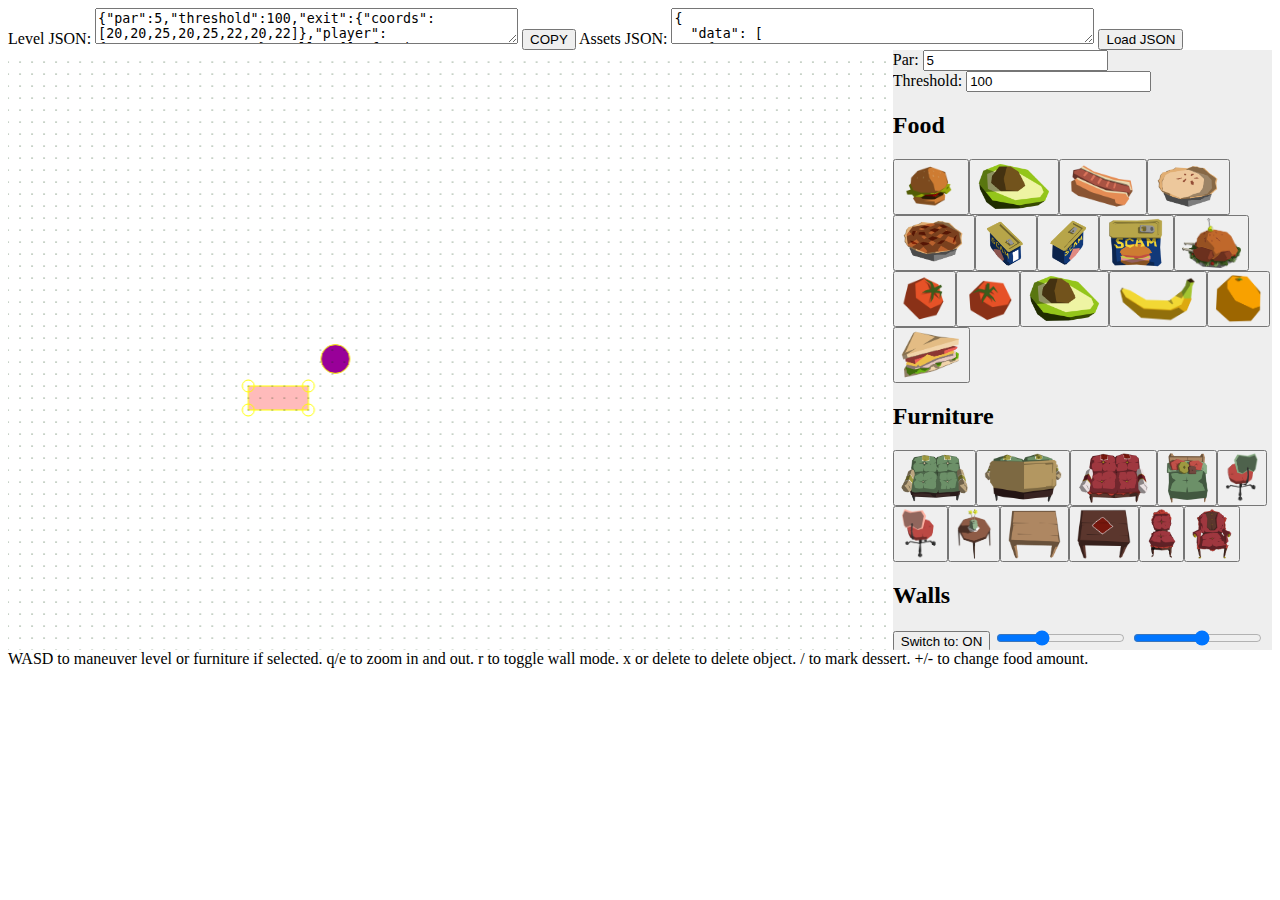
==== commit 7f8df0de: "Fixed assets" ====
--- a/index.html
+++ b/index.html
@@ -112,14 +112,14 @@
                 for (var i = 0; i < level.walls.length; i++) {
                     if (inWall(level.walls[i], worldXY)) { selected = level.walls[i]; draw(level); return; }
                 }
-                for (var i = 0; i < level.floors.length; i++) {
-                    if (inWall(level.floors[i], worldXY)) { selected = level.floors[i]; draw(level); return; }
-                }
                 if (inWall(level.exit, worldXY)) { selected = level.exit; draw(level); return; }
                 for (var i = 0; i < level.ais.length; i++) {
                     if (inAI(level.ais[i], worldXY)) { selected = level.ais[i]; draw(level); return; }
                 }
                 if (inPlayer(worldXY)) { selected = level.player; return; }
+                for (var i = 0; i < level.floors.length; i++) {
+                    if (inWall(level.floors[i], worldXY)) { selected = level.floors[i]; draw(level); return; }
+                }
                 selected = null;
 
                 draw(level);
@@ -711,11 +711,25 @@
     <body>
         <div id="topbar">
             Level JSON: <textarea rows="2" cols="50" id="levelJSON">
-{"par": 5, "threshold": 100, "exit":{"coords":[20,20,25,20,25,25,20,25]}, "player":{"x":27.25,"y":24.25},"walls":[{"r":85,"g":136,"b":119,"coords":[16,35,16,19,18,19,18,35],"tags":["wall"],"x":17.166666666666664,"y":27.166666666666664}],"furniture":[{"tags":["chair1"],"x":21.416666666666668,"y":28.833333333333332,"theta":0,"width":0,"height":0,"radius":1.56}],"food":[{"tags":["turkey"],"x":32.5,"y":28.583333333333332,"theta":0,"width":0,"height":0,"radius":1.5,"dessert":false,"amount":10}],"ais":[{"tags":["ai"], "coords":[10,20,10,35,5,35,5,20]}],"floors":[{"tags":["floor"], "coords":[40,40,45,40,45,45,40,45]}], "decor":[], "doors":[]}
+{
+  "par":5,
+  "threshold":100,
+  "exit": {"coords":[20,20,25,20,25,22,20,22]},
+  "player":{"x":27.25,"y":24.25},
+  "walls":[],
+  "furniture":[],
+  "food":[
+  ],
+  "ais":[],
+  "decor":[
+  ],
+  "floors": [
+  ]
+}
 </textarea>
 <input type="button" value="COPY" onclick="copyLevelJSON()"></input>
             Assets JSON: <textarea rows="2" cols="50" id="assetsJSON">
-            {
+{
   "data": [
     {
       "type": "image",
@@ -827,58 +841,6 @@
       "scale_y": "0.5",
       "shape": "circle",
       "radius": "1.2"
-    },
-    {
-      "type": "image",
-      "tag": "turkey",
-      "filename": "food/turkey.png",
-      "origin_x": "72",
-      "origin_y": "25",
-      "scale_x": "1",
-      "scale_y": "1",
-      "shape": "rectangle",
-      "width": "2.89",
-      "height": "1.54",
-      "angle": "0"
-    },
-    {
-      "type": "image",
-      "tag": "couch",
-      "filename": "furniture/Apartment Couch Front.png",
-      "origin_x": "466",
-      "origin_y": "204",
-      "scale_x": "0.30",
-      "scale_y": "0.3",
-      "shape": "rectangle",
-      "width": "5.54",
-      "height": "3",
-      "angle": "0"
-    },
-    {
-      "type": "image",
-      "tag": "couch2",
-      "filename": "furniture/Apartment Couch Back.png",
-      "origin_x": "450",
-      "origin_y": "200",
-      "scale_x": "0.3",
-      "scale_y": "0.3",
-      "shape": "rectangle",
-      "width": "5.7",
-      "height": "3.16",
-      "angle": "0"
-    },
-    {
-      "type": "image",
-      "tag": "couch3",
-      "filename": "furniture/Mansion Couch.png",
-      "origin_x": "456",
-      "origin_y": "185",
-      "scale_x": "0.3",
-      "scale_y": "0.3",
-      "shape": "rectangle",
-      "width": "5.4",
-      "height": "3.16",
-      "angle": "0"
     },
     {
       "type": "filmstrip",
@@ -988,7 +950,17 @@
     },
     {
       "type": "image",
-      "tag": "burger",
+      "tag": "",
+      "filename": "gui/circle2.png",
+      "origin_x": "0",
+      "origin_y": "0",
+      "scale_x": "0",
+      "scale_y": "0",
+      "shape": "none"
+    },
+    {
+      "type": "image",
+      "tag": "Food-Burger",
       "filename": "food/burger.png",
       "origin_x": "138",
       "origin_y": "91",
@@ -1001,7 +973,22 @@
     },
     {
       "type": "image",
-      "tag": "hotdog",
+      "tag": "Food-Avocado",
+      "filename": "food/avocado.png",
+      "scale_x": "0.25",
+      "scale_y": "0.25",
+      "origin_x": "110",
+      "origin_y": "49",
+      "shape": "rectangle",
+      "frames": "10",
+      "speed": "0",
+      "width": "1.59",
+      "height": "0.84",
+      "angle": "0"
+    },
+    {
+      "type": "image",
+      "tag": "Food-Hotdog",
       "filename": "food/hotdog.png",
       "origin_x": "177",
       "origin_y": "107",
@@ -1014,7 +1001,7 @@
     },
     {
       "type": "image",
-      "tag": "pie1",
+      "tag": "Food-Pie",
       "filename": "food/pie1.png",
       "origin_x": "210",
       "origin_y": "119",
@@ -1027,7 +1014,7 @@
     },
     {
       "type": "image",
-      "tag": "pie2",
+      "tag": "Food-Pie2",
       "filename": "food/pie2.png",
       "origin_x": "210",
       "origin_y": "130",
@@ -1040,7 +1027,7 @@
     },
     {
       "type": "image",
-      "tag": "scam1",
+      "tag": "Food-Scam",
       "filename": "food/scam1.png",
       "origin_x": "167",
       "origin_y": "146",
@@ -1053,7 +1040,7 @@
     },
     {
       "type": "image",
-      "tag": "scam2",
+      "tag": "Food-Scam2",
       "filename": "food/scam2.png",
       "origin_x": "181",
       "origin_y": "162",
@@ -1066,7 +1053,7 @@
     },
     {
       "type": "image",
-      "tag": "scamDessert",
+      "tag": "Food-DESSERT-BigScam",
       "filename": "food/scamDessert.png",
       "origin_x": "381",
       "origin_y": "150",
@@ -1079,29 +1066,147 @@
     },
     {
       "type": "image",
-      "tag": "tomato1",
+      "tag": "Food-Turkey",
+      "filename": "food/turkey.png",
+      "origin_x": "72",
+      "origin_y": "25",
+      "scale_x": "1",
+      "scale_y": "1",
+      "shape": "rectangle",
+      "width": "2.89",
+      "height": "1.54",
+      "angle": "0"
+    },
+    {
+      "type": "image",
+      "tag": "Food-Tomato",
       "filename": "food/tomato1.png",
       "origin_x": "108",
-      "origin_y": "118",
-      "scale_x": "0.25",
-      "scale_y": "0.25",
-      "shape": "circle",
-      "radius": "0.69"
-    },
-    {
-      "type": "image",
-      "tag": "tomato2",
+      "origin_y": "80",
+      "scale_x": "0.25",
+      "scale_y": "0.25",
+      "shape": "rectangle",
+      "width": "1.54",
+      "height": "0.89",
+      "angle": "0"
+    },
+    {
+      "type": "image",
+      "tag": "Food-Tomato2",
       "filename": "food/tomato2.png",
       "origin_x": "116",
-      "origin_y": "118",
-      "scale_x": "0.25",
-      "scale_y": "0.25",
-      "shape": "circle",
-      "radius": "0.69"
-    },
-    {
-      "type": "image",
-      "tag": "bed",
+      "origin_y": "72",
+      "scale_x": "0.25",
+      "scale_y": "0.25",
+      "shape": "rectangle",
+      "width": "1.54",
+      "height": "0.89",
+      "angle": "0"
+    },
+    {
+      "type": "image",
+      "tag": "Food-Avocado",
+      "filename": "food/avocado.png",
+      "scale_x": "0.25",
+      "scale_y": "0.25",
+      "origin_x": "110",
+      "origin_y": "49",
+      "shape": "rectangle",
+      "width": "1.59",
+      "height": "0.84",
+      "angle": "0"
+    },
+    {
+      "type": "image",
+      "tag": "Food-Banana",
+      "filename": "food/banana.png",
+      "scale_x": "0.2",
+      "scale_y": "0.2",
+      "origin_x": "178",
+      "origin_y": "60",
+      "shape": "rectangle",
+      "width": "1.65",
+      "height": "0.62",
+      "angle": "0"
+    },
+    {
+      "type": "image",
+      "tag": "Food-Orange",
+      "filename": "food/orange.png",
+      "scale_x": "0.25",
+      "scale_y": "0.25",
+      "origin_x": "98",
+      "origin_y": "56",
+      "shape": "rectangle",
+      "width": "1.54",
+      "height": "0.89",
+      "angle": "0"
+    },
+    {
+      "type": "image",
+      "tag": "Food-Sandwich",
+      "filename": "food/sandwich.png",
+      "scale_x": "0.2",
+      "scale_y": "0.2",
+      "origin_x": "163",
+      "origin_y": "148",
+      "shape": "rectangle",
+      "width": "1.99",
+      "height": "1.17",
+      "angle": "19"
+    },
+    {
+      "type": "image",
+      "tag": "",
+      "filename": "gui/circle2.png",
+      "origin_x": "0",
+      "origin_y": "0",
+      "scale_x": "0",
+      "scale_y": "0",
+      "shape": "none"
+    },
+    {
+      "type": "image",
+      "tag": "Furniture-AptCouch",
+      "filename": "furniture/Apartment Couch Front.png",
+      "origin_x": "466",
+      "origin_y": "204",
+      "scale_x": "0.30",
+      "scale_y": "0.3",
+      "shape": "rectangle",
+      "width": "5.54",
+      "height": "3",
+      "angle": "0"
+    },
+    {
+      "type": "image",
+      "tag": "Furniture-AptCouchBack",
+      "filename": "furniture/Apartment Couch Back.png",
+      "origin_x": "450",
+      "origin_y": "200",
+      "scale_x": "0.3",
+      "scale_y": "0.3",
+      "shape": "rectangle",
+      "width": "5.7",
+      "height": "3.16",
+      "angle": "0"
+    },
+    {
+      "type": "image",
+      "tag": "Furniture-MsnCouch",
+      "filename": "furniture/Mansion Couch.png",
+      "origin_x": "456",
+      "origin_y": "185",
+      "scale_x": "0.3",
+      "scale_y": "0.3",
+      "shape": "rectangle",
+      "width": "5.4",
+      "height": "3.16",
+      "angle": "0"
+    },
+    {
+      "type": "image",
+      "tag": "Furniture-AptBed",
       "filename": "furniture/Apartment Bed.png",
       "origin_x": "632",
       "origin_y": "520",
@@ -1114,7 +1219,7 @@
     },
     {
       "type": "image",
-      "tag": "chair1",
+      "tag": "Furniture-AptChair",
       "filename": "furniture/Apartment Chair Left.png",
       "origin_x": "298",
       "origin_y": "298",
@@ -1127,7 +1232,7 @@
     },
     {
       "type": "image",
-      "tag": "chair2",
+      "tag": "Furniture-AptChair2",
       "filename": "furniture/Apartment Chair Right.png",
       "origin_x": "352",
       "origin_y": "290",
@@ -1140,7 +1245,7 @@
     },
     {
       "type": "image",
-      "tag": "table",
+      "tag": "Furniture-AptCoffeeTable",
       "filename": "furniture/Apartment Table Small.png",
       "origin_x": "325",
       "origin_y": "298",
@@ -1151,7 +1256,7 @@
     },
     {
       "type": "image",
-      "tag": "table2",
+      "tag": "Furniture-AptLargeTable",
       "filename": "furniture/Apartment Table Large.png",
       "origin_x": "596",
       "origin_y": "414",
@@ -1164,7 +1269,7 @@
     },
     {
       "type": "image",
-      "tag": "table3",
+      "tag": "Furniture-MsnTableLarge",
       "filename": "furniture/Mansion Table Large.png",
       "origin_x": "578",
       "origin_y": "414",
@@ -1177,7 +1282,7 @@
     },
     {
       "type": "image",
-      "tag": "chair3",
+      "tag": "Furniture-MsnChair",
       "filename": "furniture/Mansion Chair Front.png",
       "origin_x": "356",
       "origin_y": "224",
@@ -1190,7 +1295,7 @@
     },
     {
       "type": "image",
-      "tag": "chair4",
+      "tag": "Furniture-MsnChairLarge",
       "filename": "furniture/Fancy Chair Large.png",
       "origin_x": "492",
       "origin_y": "270",
@@ -1203,12 +1308,162 @@
     },
     {
       "type": "image",
-      "tag": "floor",
+      "tag": "",
+      "filename": "gui/circle2.png",
+      "origin_x": "0",
+      "origin_y": "0",
+      "scale_x": "0",
+      "scale_y": "0",
+      "shape": "none"
+    },
+    {
+      "type": "image",
+      "tag": "Floor-Linoleum",
       "filename": "floor/linoleum.png",
       "origin_x": "198",
       "origin_y": "198",
       "scale_x": "0.25",
       "scale_y": "0.25",
+      "shape": "none"
+    },
+    {
+      "type": "image",
+      "tag": "Floor-Carpet",
+      "filename": "floor/carpet1.png",
+      "origin_x": "198",
+      "origin_y": "198",
+      "scale_x": "0.25",
+      "scale_y": "0.25",
+      "shape": "none"
+    },
+    {
+      "type": "image",
+      "tag": "Floor-Carpet2",
+      "filename": "floor/carpet2.png",
+      "origin_x": "198",
+      "origin_y": "198",
+      "scale_x": "0.25",
+      "scale_y": "0.25",
+      "shape": "none"
+    },
+    {
+      "type": "image",
+      "tag": "Floor-Carpet3",
+      "filename": "floor/grey.png",
+      "origin_x": "248",
+      "origin_y": "248",
+      "scale_x": "0.25",
+      "scale_y": "0.25",
+      "shape": "none"
+    },
+    {
+      "type": "image",
+      "tag": "Floor-FineTile",
+      "filename": "floor/tile floor.png",
+      "origin_x": "248",
+      "origin_y": "248",
+      "scale_x": "0.25",
+      "scale_y": "0.25",
+      "shape": "none"
+    },
+    {
+      "type": "image",
+      "tag": "Floor-LargeTile",
+      "filename": "floor/tile floor.png",
+      "origin_x": "248",
+      "origin_y": "248",
+      "scale_x": "0.6",
+      "scale_y": "0.6",
+      "shape": "none"
+    },
+    {
+      "type": "image",
+      "tag": "",
+      "filename": "gui/circle2.png",
+      "origin_x": "0",
+      "origin_y": "0",
+      "scale_x": "0",
+      "scale_y": "0",
+      "shape": "none"
+    },
+    {
+      "type": "image",
+      "tag": "Decor-Clock",
+      "filename": "decor/clock.png",
+      "scale_x": "0.3",
+      "scale_y": "0.3",
+      "origin_x": "117",
+      "origin_y": "102",
+      "shape": "none"
+    },
+    {
+      "type": "image",
+      "tag": "Decor-Shelves",
+      "filename": "decor/InlayedShelves.png",
+      "scale_x": "0.3",
+      "scale_y": "0.25",
+      "origin_x": "182",
+      "origin_y": "110",
+      "shape": "none"
+    },
+    {
+      "type": "image",
+      "tag": "Decor-Sink",
+      "filename": "decor/KitchenSink.png",
+      "scale_x": "0.2",
+      "scale_y": "0.2",
+      "origin_x": "281",
+      "origin_y": "205",
+      "shape": "none"
+    },
+    {
+      "type": "image",
+      "tag": "Decor-Window",
+      "filename": "decor/Window1.png",
+      "scale_x": "0.25",
+      "scale_y": "0.25",
+      "origin_x": "190",
+      "origin_y": "270",
+      "shape": "none"
+    },
+    {
+      "type": "image",
+      "tag": "Decor-Window2",
+      "filename": "decor/Window2.png",
+      "scale_x": "0.25",
+      "scale_y": "0.25",
+      "origin_x": "197",
+      "origin_y": "258",
+      "shape": "none"
+    },
+    {
+      "type": "image",
+      "tag": "Decor-Deer",
+      "filename": "decor/mounted deer.png",
+      "scale_x": "0.25",
+      "scale_y": "0.25",
+      "origin_x": "294",
+      "origin_y": "193",
+      "shape": "none"
+    },
+    {
+      "type": "image",
+      "tag": "Decor-WoodenDrawers",
+      "filename": "decor/WoodenDrawers.png",
+      "scale_x": "0.2",
+      "scale_y": "0.2",
+      "origin_x": "281",
+      "origin_y": "216",
+      "shape": "none"
+    },
+    {
+      "type": "image",
+      "tag": "",
+      "filename": "gui/circle2.png",
+      "origin_x": "0",
+      "origin_y": "0",
+      "scale_x": "0",
+      "scale_y": "0",
       "shape": "none"
     },
     {
@@ -1252,18 +1507,6 @@
       "shape": "none"
     },
     {
-      "type": "filmstrip",
-      "tag": "foodtick",
-      "filename": "gui/foodtick.png",
-      "scale_x": "0.5",
-      "scale_y": "0.5",
-      "origin_x": "120",
-      "origin_y": "120",
-      "shape": "none",
-      "frames": "10",
-      "speed": "0"
-    },
-    {
       "type": "image",
       "tag": "modernFoodbar",
       "filename": "gui/modernfoodbar.png",
@@ -1291,124 +1534,6 @@
       "scale_y": "0.15",
       "origin_x": "32",
       "origin_y": "32",
-      "shape": "none"
-    },
-    {
-      "type": "image",
-      "tag": "avocado",
-      "filename": "food/avocado.png",
-      "scale_x": "0.25",
-      "scale_y": "0.25",
-      "origin_x": "110",
-      "origin_y": "79",
-      "shape": "circle",
-      "radius": "0.69"
-    },
-    {
-      "type": "image",
-      "tag": "banana",
-      "filename": "food/banana.png",
-      "scale_x": "0.2",
-      "scale_y": "0.2",
-      "origin_x": "178",
-      "origin_y": "106",
-      "shape": "rectangle",
-      "width": "1.99",
-      "height": "1.17",
-      "angle": "0"
-    },
-    {
-      "type": "image",
-      "tag": "orange",
-      "filename": "food/orange.png",
-      "scale_x": "0.25",
-      "scale_y": "0.25",
-      "origin_x": "98",
-      "origin_y": "106",
-      "shape": "circle",
-      "radius": "0.77"
-    },
-    {
-      "type": "image",
-      "tag": "sandwich",
-      "filename": "food/sandwich.png",
-      "scale_x": "0.2",
-      "scale_y": "0.2",
-      "origin_x": "163",
-      "origin_y": "148",
-      "shape": "rectangle",
-      "width": "1.99",
-      "height": "1.17",
-      "angle": "19"
-    },
-    {
-      "type": "image",
-      "tag": "clock",
-      "filename": "decor/clock.png",
-      "scale_x": "0.3",
-      "scale_y": "0.3",
-      "origin_x": "117",
-      "origin_y": "102",
-      "shape": "none"
-    },
-    {
-      "type": "image",
-      "tag": "inlaidShelves",
-      "filename": "decor/InlayedShelves.png",
-      "scale_x": "0.3",
-      "scale_y": "0.25",
-      "origin_x": "182",
-      "origin_y": "110",
-      "shape": "none"
-    },
-    {
-      "type": "image",
-      "tag": "kitchenSink",
-      "filename": "decor/KitchenSink.png",
-      "scale_x": "0.2",
-      "scale_y": "0.2",
-      "origin_x": "281",
-      "origin_y": "205",
-      "shape": "none"
-    },
-    {
-      "type": "image",
-      "tag": "window1",
-      "filename": "decor/Window1.png",
-      "scale_x": "0.25",
-      "scale_y": "0.25",
-      "origin_x": "190",
-      "origin_y": "270",
-      "shape": "none"
-    },
-    {
-      "type": "image",
-      "tag": "window2",
-      "filename": "decor/Window2.png",
-      "scale_x": "0.25",
-      "scale_y": "0.25",
-      "origin_x": "197",
-      "origin_y": "258",
-      "shape": "none"
-    },
-    {
-      "type": "image",
-      "tag": "deer",
-      "filename": "decor/mounted deer.png",
-      "scale_x": "0.25",
-      "scale_y": "0.25",
-      "origin_x": "294",
-      "origin_y": "193",
-      "shape": "none"
-    },
-    {
-      "type": "image",
-      "tag": "woodenDrawers",
-      "filename": "decor/WoodenDrawers.png",
-      "scale_x": "0.2",
-      "scale_y": "0.2",
-      "origin_x": "281",
-      "origin_y": "216",
       "shape": "none"
     },
     {
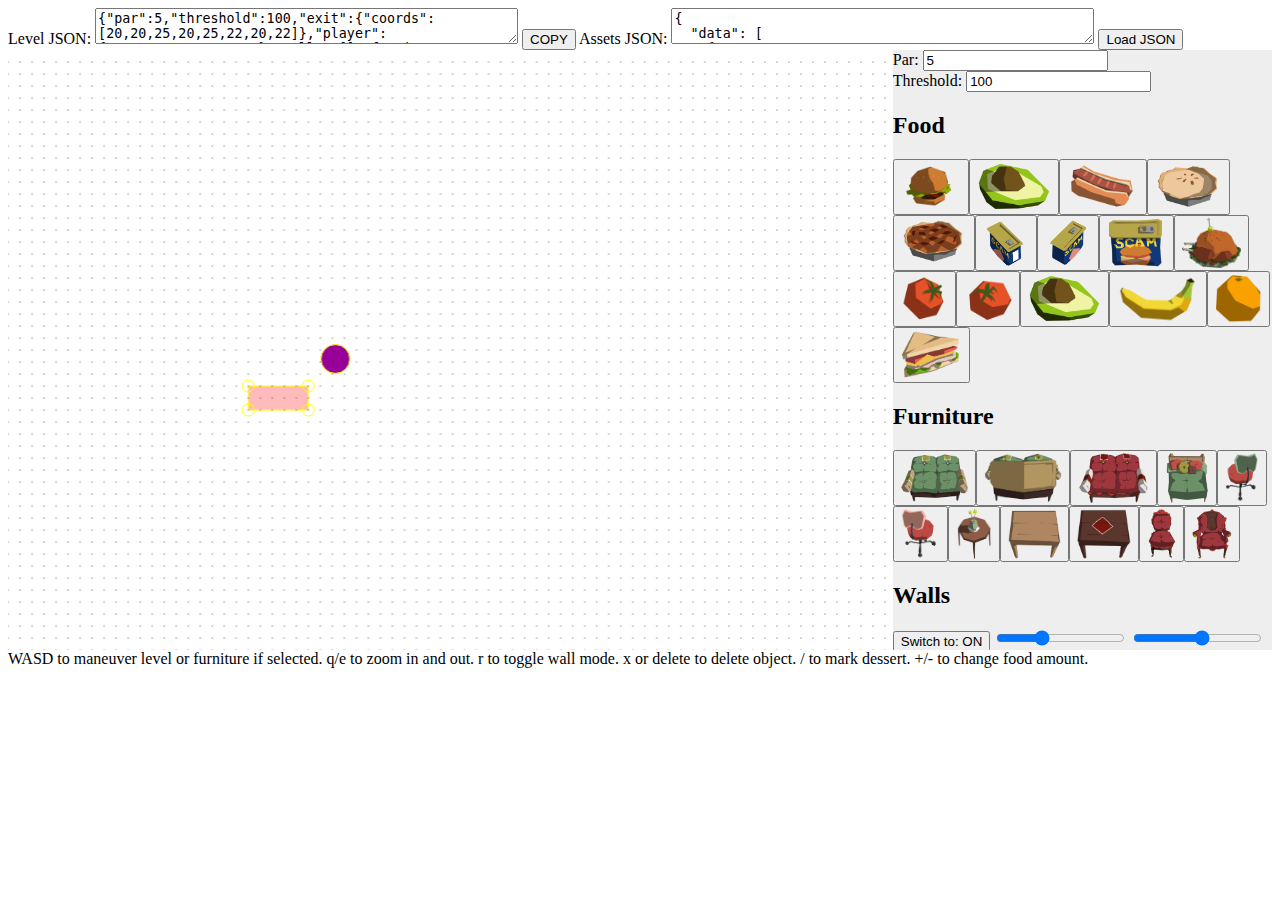
==== commit 11181824: "Usability fixes in editor" ====
--- a/index.html
+++ b/index.html
@@ -180,12 +180,12 @@
             $('#aibutton').click(function() {
                 if (level.ais.includes(selected)) {
                     // add a new coordinate
-                    selected.coords.push(camX+5);
-                    selected.coords.push(camY+5);
+                    selected.coords.push(camX + 0.5*cnv.width/DRAW_SCALE);
+                    selected.coords.push(camY + 0.5*cnv.height/DRAW_SCALE);
                 }
                 else {
                     // make a new AI!
-                    var newAI = {"tags":["ai"], "coords":[camX+5, camY+5]};
+                    var newAI = {"tags":["ai"], "coords":[camX + 0.5*cnv.width/DRAW_SCALE, camY + 0.5*cnv.height/DRAW_SCALE]};
                     level.ais.push(newAI);
                 }
                 draw(level);
@@ -657,7 +657,9 @@
             }
             else {
                 // add a new one!
-                var newObj = { "tags": [newtag], "x": 25, "y": 25, "theta": 0, "width": 0, "height": 0, "radius": 0 };
+                var xspawn = camX + 0.5*cnv.width/DRAW_SCALE;
+                var yspawn = camY + 0.5*cnv.height/DRAW_SCALE;
+                var newObj = { "tags": [newtag], "x": xspawn, "y": yspawn, "theta": 0, "width": 0, "height": 0, "radius": 0 };
                 if (asset.shape == 'circle') {newObj.radius = eval(asset.radius);}
                 else if (asset.shape == 'rectangle') { newObj.width = eval(asset.width); newObj.height = eval(asset.height); }
                 
@@ -671,7 +673,7 @@
                     selected = level.decor[level.decor.length-1];
                 }
                 else if (type == 'floor') {
-                    newObj = {"tags": [newtag], "coords": [30,30,35,30,35,35,30,35]};
+                    newObj = {"tags": [newtag], "coords": [xspawn,yspawn,xspawn+5,yspawn,xspawn+5,yspawn+5,xspawn,yspawn+5]};
                     level.floors.push( newObj );
                     selected = level.floors[level.floors.length-1];
                     seli = 0;
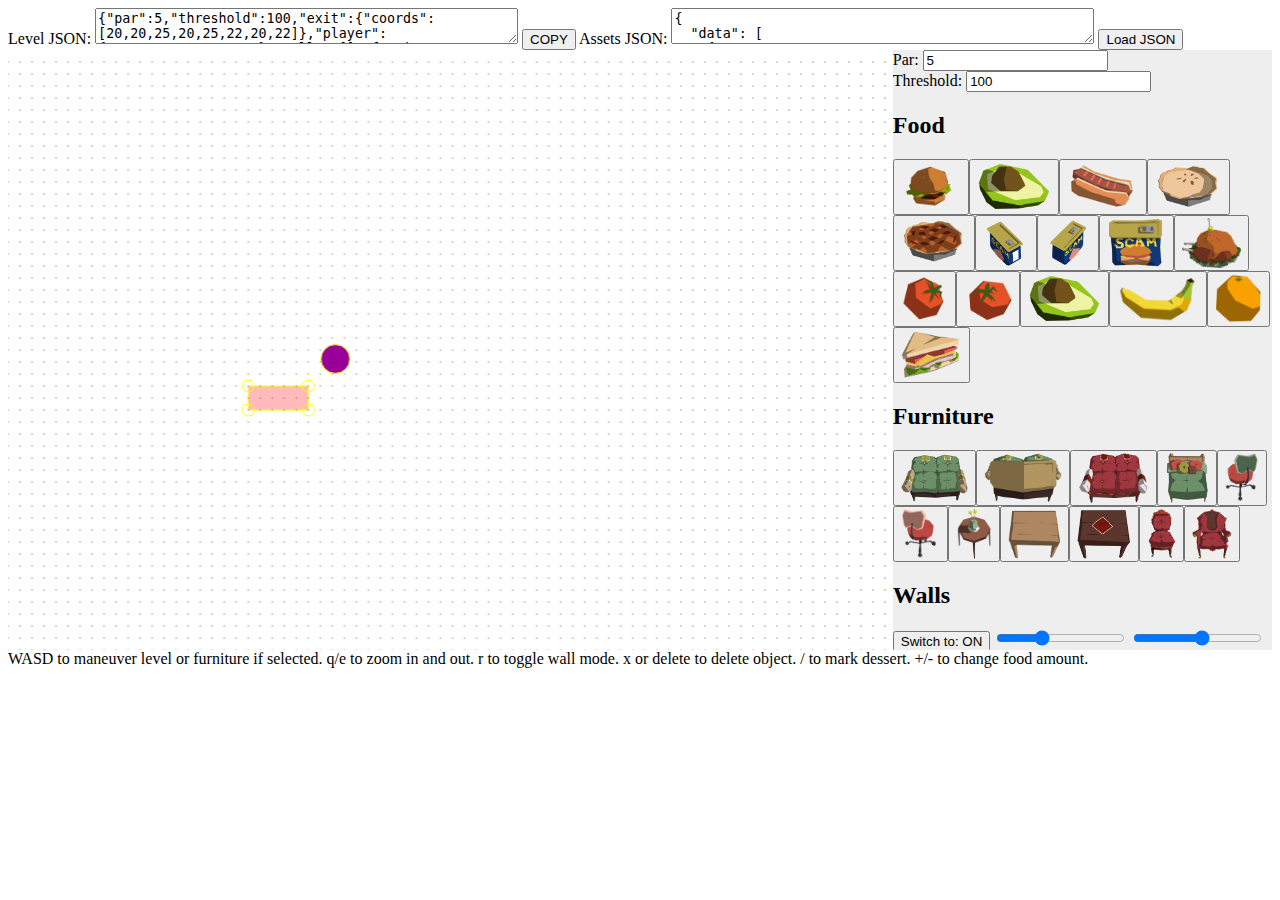
==== commit 6a93ab37: "Angle fix" ====
--- a/index.html
+++ b/index.html
@@ -661,7 +661,7 @@
                 var yspawn = camY + 0.5*cnv.height/DRAW_SCALE;
                 var newObj = { "tags": [newtag], "x": xspawn, "y": yspawn, "theta": 0, "width": 0, "height": 0, "radius": 0 };
                 if (asset.shape == 'circle') {newObj.radius = eval(asset.radius);}
-                else if (asset.shape == 'rectangle') { newObj.width = eval(asset.width); newObj.height = eval(asset.height); }
+                else if (asset.shape == 'rectangle') { newObj.width = eval(asset.width); newObj.height = eval(asset.height); selected.theta = eval(asset.angle); }
                 
                 if (type == 'furniture') {
                     newObj.moveable = asset.moveable;
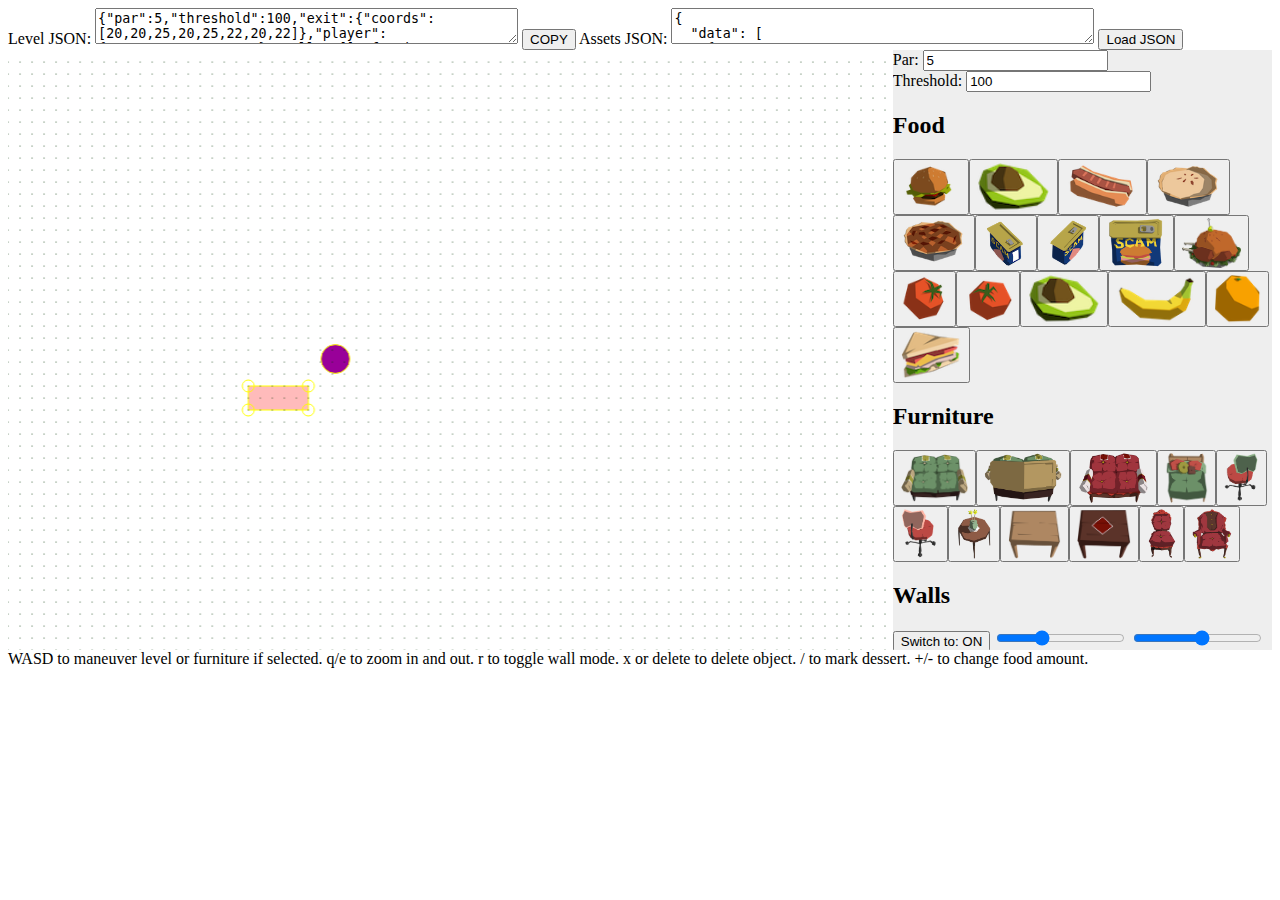
==== commit 310b385b: "Added AI dropdown" ====
--- a/index.html
+++ b/index.html
@@ -114,7 +114,7 @@
                 }
                 if (inWall(level.exit, worldXY)) { selected = level.exit; draw(level); return; }
                 for (var i = 0; i < level.ais.length; i++) {
-                    if (inAI(level.ais[i], worldXY)) { selected = level.ais[i]; draw(level); return; }
+                    if (inAI(level.ais[i], worldXY)) { selected = level.ais[i]; $('#aiselect').val(selected.tags[0]); draw(level); return; }
                 }
                 if (inPlayer(worldXY)) { selected = level.player; return; }
                 for (var i = 0; i < level.floors.length; i++) {
@@ -185,10 +185,16 @@
                 }
                 else {
                     // make a new AI!
-                    var newAI = {"tags":["ai"], "coords":[camX + 0.5*cnv.width/DRAW_SCALE, camY + 0.5*cnv.height/DRAW_SCALE]};
+                    var newAI = {"tags":[$('#aiselect').val()], "coords":[camX + 0.5*cnv.width/DRAW_SCALE, camY + 0.5*cnv.height/DRAW_SCALE]};
                     level.ais.push(newAI);
                 }
                 draw(level);
+            });
+
+            $('#aiselect').change(function() {
+                if (level.ais.includes(selected)) {
+                    selected.tags[0] = $('#aiselect').val();
+                }
             });
 
             $('#par').change(function() {
@@ -264,7 +270,7 @@
                 selected = level.furniture[f];
                 update('furniture', selected.tags[0]);
             }
-            for (var d = 0; f < level.decor.length; d++) {
+            for (var d = 0; d < level.decor.length; d++) {
                 selected = level.decor[d];
                 update('decor', selected.tags[0]);
             }
@@ -661,7 +667,7 @@
                 var yspawn = camY + 0.5*cnv.height/DRAW_SCALE;
                 var newObj = { "tags": [newtag], "x": xspawn, "y": yspawn, "theta": 0, "width": 0, "height": 0, "radius": 0 };
                 if (asset.shape == 'circle') {newObj.radius = eval(asset.radius);}
-                else if (asset.shape == 'rectangle') { newObj.width = eval(asset.width); newObj.height = eval(asset.height); selected.theta = eval(asset.angle); }
+                else if (asset.shape == 'rectangle') { newObj.width = eval(asset.width); newObj.height = eval(asset.height); newObj.theta = eval(asset.angle); }
                 
                 if (type == 'furniture') {
                     newObj.moveable = asset.moveable;
@@ -1641,6 +1647,14 @@
             </div>
             <h2>AI</h2>
                 <input id="aibutton" type="button" value="Add coordinate" />
+                <select id="aiselect">
+                  <option value="ai0">Apartment man</option>
+                  <option value="ai1">Apartment woman</option>
+                  <option value="ai2">Mansion man</option>
+                  <option value="ai3">Mansion woman</option>
+                  <option value="ai4">Club man</option>
+                  <option value="ai5">Club woman</option>
+                </select>
             <div id="ais">
             </div>
             <h2>Decor</h2>
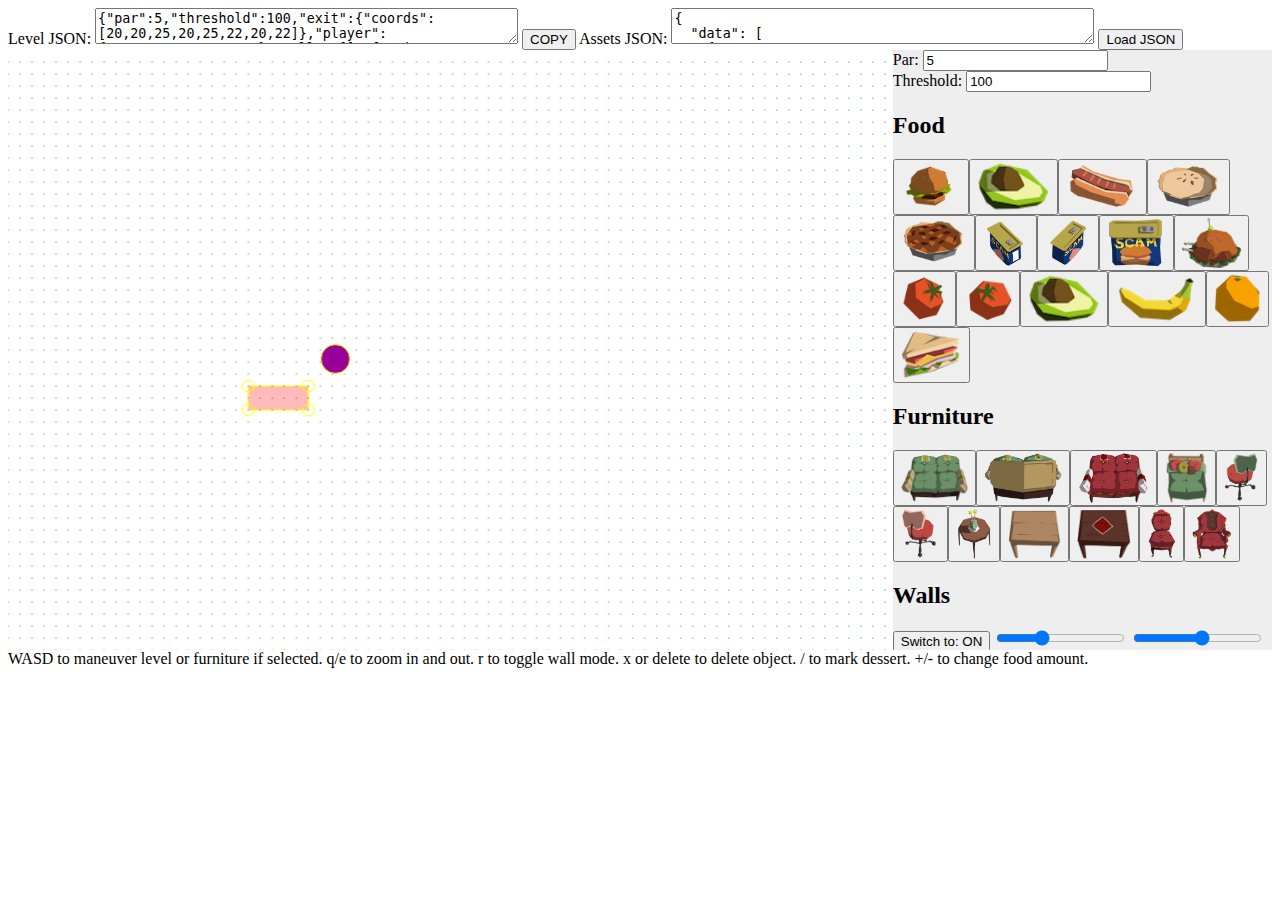
==== commit b6e81eb6: "tried to fix level2" ====
--- a/index.html
+++ b/index.html
@@ -657,6 +657,7 @@
                 (type == 'ais' && level.ais.includes(selected)) ||
                 (type == 'wall' && level.walls.includes(selected)))) {
                 selected.tags[0] = newtag;
+                if (type == 'ais') return;
                 if (asset.shape == 'circle') { selected.radius = eval(asset.radius); selected.width = 0; selected.height = 0; }
                 if (asset.shape == 'rectangle') { selected.radius = 0; selected.width = eval(asset.width); selected.height = eval(asset.height); selected.theta = eval(asset.angle);}
                 if (type == 'furniture') { selected.moveable = asset.moveable; }
